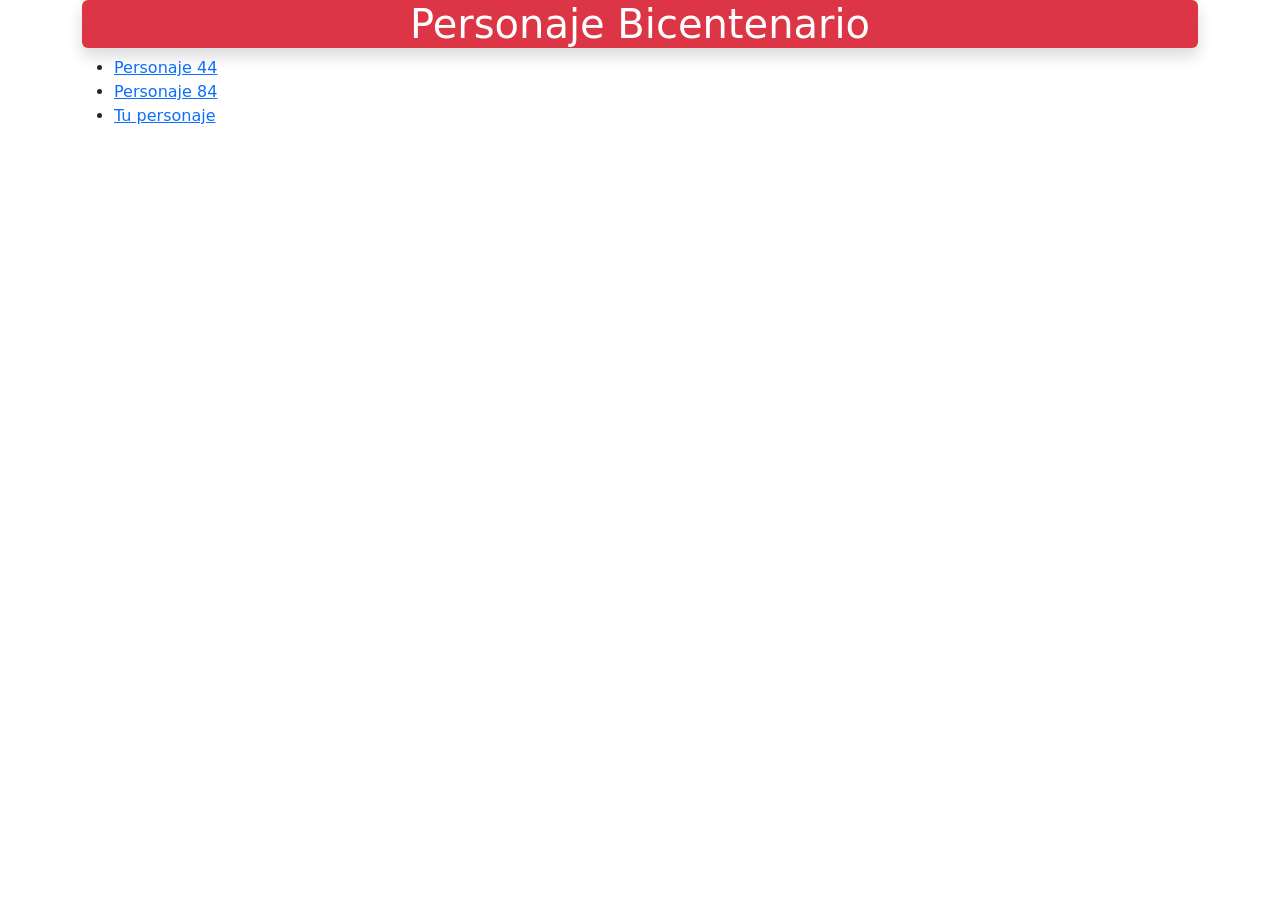
==== index.html @ 2ba5f415 "Agrega personajes 84 y 44" ====
<!doctype html>
<html lang="en">

<head>
  <!-- Required meta tags -->
  <meta charset="utf-8">
  <meta name="viewport" content="width=device-width, initial-scale=1">
  <!-- <meta name="viewport" content="width=1024"> -->

  <!-- Bootstrap CSS -->
  <link href="https://cdn.jsdelivr.net/npm/bootstrap@5.0.0/dist/css/bootstrap.min.css" rel="stylesheet" integrity="sha384-wEmeIV1mKuiNpC+IOBjI7aAzPcEZeedi5yW5f2yOq55WWLwNGmvvx4Um1vskeMj0" crossorigin="anonymous">

  <!-- <link rel="stylesheet" href="css/impress-common.css"> -->
  <!-- <link rel="stylesheet" href="css/impress-demo.css"> -->
  <title>Personaje Bicentenario</title>
</head>

<body>
  <div class="container">
    <h1 class="text-center bg-danger text-white rounded shadow">Personaje Bicentenario</h1>

    <ul>
      <li> <a href="./personaje-44.html" target="_blank">Personaje 44</a> </li>
      <li> <a href="./personaje-84.html" target="_blank">Personaje 84</a> </li>
      <li> <a href="./general.html" target="_blank">Tu personaje</a> </li>
    </ul>
  </div>
  <!-- Optional JavaScript; choose one of the two! -->

  <!-- Option 1: Bootstrap Bundle with Popper -->
  <!-- <script src="https://cdn.jsdelivr.net/npm/bootstrap@5.0.0/dist/js/bootstrap.bundle.min.js" integrity="sha384-p34f1UUtsS3wqzfto5wAAmdvj+osOnFyQFpp4Ua3gs/ZVWx6oOypYoCJhGGScy+8" crossorigin="anonymous"></script> -->

  <!-- Option 2: Separate Popper and Bootstrap JS -->
  <!--
    <script src="https://cdn.jsdelivr.net/npm/@popperjs/core@2.9.2/dist/umd/popper.min.js" integrity="sha384-IQsoLXl5PILFhosVNubq5LC7Qb9DXgDA9i+tQ8Zj3iwWAwPtgFTxbJ8NT4GN1R8p" crossorigin="anonymous"></script>
    <script src="https://cdn.jsdelivr.net/npm/bootstrap@5.0.0/dist/js/bootstrap.min.js" integrity="sha384-lpyLfhYuitXl2zRZ5Bn2fqnhNAKOAaM/0Kr9laMspuaMiZfGmfwRNFh8HlMy49eQ" crossorigin="anonymous"></script>
    -->

</body>

</html>
---- css/impress-common.css ----
/* impress.js doesn't require any particular CSS file. 
Each author should create their own, to achieve the visual style they want. 
Yet in practice many plugins will not do anything useful without CSS. (See for example mouse-timeout plugin.) 
This file contains sample CSS that you may want to use in your presentation. 
It is focused on plugin functionality, not the visual style of your presentation. */

/* Using the substep plugin, hide bullet points at first, then show them one by one. */
#impress .step .substep {
    opacity: 0;
}

#impress .step .substep.substep-visible {
    opacity: 1;
    transition: opacity 1s;
}
/*
  Speaker notes allow you to write comments within the steps, that will not 
  be displayed as part of the presentation. However, they will be picked up
  and displayed by impressConsole.js when you press P.
*/
.notes {
    display: none;
}

/* Toolbar plugin */
.impress-enabled div#impress-toolbar {
    position: fixed;
    right: 1px;
    bottom: 1px;
    opacity: 0.6;
    z-index: 10;
}
.impress-enabled div#impress-toolbar > span {
    margin-right: 10px;
}
.impress-enabled div#impress-toolbar.impress-toolbar-show {
    display: block;
}
.impress-enabled div#impress-toolbar.impress-toolbar-hide {
    display: none;
}

/* Progress bar */
.impress-progress {
    position: absolute;
    left: 59px;
    bottom: 1px;
    text-align: left;
    font-size: 10pt;
    opacity: 0.6;
}
.impress-enabled .impress-progressbar {
  position: absolute;
  right: 318px;
  bottom: 1px;
  left: 118px;
  border-radius: 7px;
  border: 2px solid rgba(100, 100, 100, 0.2);
}
.impress-progressbar {
    right: 118px;
}
.impress-progressbar DIV {
    width: 0;
    height: 2px;
    border-radius: 5px;
    background: rgba(75, 75, 75, 0.4);
    transition: width 1s linear;
}
.impress-enabled .impress-progress {
  position: absolute;
  left: 59px;
  bottom: 1px;
  text-align: left;
  opacity: 0.6;
}
.impress-enabled #impress-help {
    background: none repeat scroll 0 0 rgba(0, 0, 0, 0.5);
    color: #EEEEEE;
    font-size: 80%;
    position: fixed;
    left: 2em;
    bottom: 2em;
    width: 24em;
    border-radius: 1em;
    padding: 1em;
    text-align: center;
    z-index: 100;
    font-family: Verdana, Arial, Sans;
}
.impress-enabled #impress-help td {
    padding-left: 1em;
    padding-right: 1em;
}

/*
    With help from the mouse-timeout plugin, we can hide the toolbar and
    have it show only when you move/click/touch the mouse.
*/
body.impress-mouse-timeout div#impress-toolbar {
    display: none;
}

/*
    In fact, we can hide the mouse cursor itself too, when mouse isn't used.
*/
body.impress-mouse-timeout {
    cursor: none;
}


/*
    And as the last thing there is a workaround for quite strange bug.
    It happens a lot in Chrome. I don't remember if I've seen it in Firefox.

    Sometimes the element positioned in 3D (especially when it's moved back
    along Z axis) is not clickable, because it falls 'behind' the <body>
    element.

    To prevent this, I decided to make <body> non clickable by setting
    pointer-events property to `none` value.
    Value if this property is inherited, so to make everything else clickable
    I bring it back on the #impress element.

    If you want to know more about `pointer-events` here are some docs:
    https://developer.mozilla.org/en/CSS/pointer-events

    There is one very important thing to notice about this workaround - it makes
    everything 'unclickable' except what's in #impress element.

    So use it wisely ... or don't use at all.
*/

.impress-enabled                          { pointer-events: none }
.impress-enabled #impress                 { pointer-events: auto }

 /*If you disable pointer-events, you need to re-enable them for the toolbar.
   And the speaker console while at it.*/

.impress-enabled #impress-toolbar         { pointer-events: auto }
.impress-enabled #impress-console-button  { pointer-events: auto }


/*
    There is one funny thing I just realized.

    Thanks to this workaround above everything except #impress element is invisible
    for click events. That means that the hint element is also not clickable.
    So basically all of this transforms and delayed transitions trickery was probably
    not needed at all...

    But it was fun to learn about it, wasn't it?
*/
---- css/impress-demo.css ----
/*
    So you like the style of impress.js demo?
    Or maybe you are just curious how it was done?

    You couldn't find a better place to find out!

    Welcome to the stylesheet impress.js demo presentation.

    Please remember that it is not meant to be a part of impress.js and is
    not required by impress.js.
    I expect that anyone creating a presentation for impress.js would create
    their own set of styles.

    But feel free to read through it and learn how to get the most of what
    impress.js provides.

    And let me be your guide.

    Shall we begin?
*/


/*
    We start with a good ol' reset.
    That's the one by Eric Meyer http://meyerweb.com/eric/tools/css/reset/

    You can probably argue if it is needed here, or not, but for sure it
    doesn't do any harm and gives us a fresh start.
*/

html, body, div, span, applet, object, iframe,
h1, h2, h3, h4, h5, h6, p, blockquote, pre,
a, abbr, acronym, address, big, cite, code,
del, dfn, em, img, ins, kbd, q, s, samp,
small, strike, strong, sub, sup, tt, var,
b, u, i, center,
dl, dt, dd, ol, ul, li,
fieldset, form, label, legend,
table, caption, tbody, tfoot, thead, tr, th, td,
article, aside, canvas, details, embed,
figure, figcaption, footer, header, hgroup,
menu, nav, output, ruby, section, summary,
time, mark, audio, video {
    margin: 0;
    padding: 0;
    border: 0;
    font-size: 100%;
    font: inherit;
    vertical-align: baseline;
}

/* HTML5 display-role reset for older browsers */
article, aside, details, figcaption, figure,
footer, header, hgroup, menu, nav, section {
    display: block;
}
body {
    line-height: 1;
}
ol, ul {
    list-style: none;
}
blockquote, q {
    quotes: none;
}
blockquote:before, blockquote:after,
q:before, q:after {
    content: '';
    content: none;
}

table {
    border-collapse: collapse;
    border-spacing: 0;
}

/*
    Now here is when interesting things start to appear.

    We set up <body> styles with default font and nice gradient in the background.
    And yes, there is a lot of repetition there because of -prefixes but we don't
    want to leave anybody behind.
*/
body {
    font-family: 'PT Sans', sans-serif;
    min-height: 740px;

    background: rgb(215, 215, 215);
    background: -webkit-gradient(radial, 50% 50%, 0, 50% 50%, 500, from(rgb(240, 240, 240)), to(rgb(190, 190, 190)));
    background: -webkit-radial-gradient(rgb(240, 240, 240), rgb(190, 190, 190));
    background:    -moz-radial-gradient(rgb(240, 240, 240), rgb(190, 190, 190));
    background:     -ms-radial-gradient(rgb(240, 240, 240), rgb(190, 190, 190));
    background:      -o-radial-gradient(rgb(240, 240, 240), rgb(190, 190, 190));
    background:         radial-gradient(rgb(240, 240, 240), rgb(190, 190, 190));
}

/*
    Now let's bring some text styles back ...
*/
b, strong { font-weight: bold }
i, em { font-style: italic }

/*
    ... and give links a nice look.
*/
a {
    color: inherit;
    text-decoration: none;
    padding: 0 0.1em;
    background: rgba(255,255,255,0.5);
    text-shadow: -1px -1px 2px rgba(100,100,100,0.9);
    border-radius: 0.2em;

    -webkit-transition: 0.5s;
    -moz-transition:    0.5s;
    -ms-transition:     0.5s;
    -o-transition:      0.5s;
    transition:         0.5s;
}

a:hover,
a:focus {
    background: rgba(255,255,255,1);
    text-shadow: -1px -1px 2px rgba(100,100,100,0.5);
}

/*
    Because the main point behind the impress.js demo is to demo impress.js
    we display a fallback message for users with browsers that don't support
    all the features required by it.

    All of the content will be still fully accessible for them, but I want
    them to know that they are missing something - that's what the demo is
    about, isn't it?

    And then we hide the message, when support is detected in the browser.
*/

.fallback-message {
    font-family: sans-serif;
    line-height: 1.3;

    width: 780px;
    padding: 10px 10px 0;
    margin: 20px auto;

    border: 1px solid #E4C652;
    border-radius: 10px;
    background: #EEDC94;
}

.fallback-message p {
    margin-bottom: 10px;
}

.impress-supported .fallback-message {
    display: none;
}

/*
    Now let's style the presentation steps.

    We start with basics to make sure it displays correctly in everywhere ...
*/

.step {
    position: relative;
    width: 900px;
    padding: 40px;
    margin: 20px auto;
    text-align: center;

    -webkit-box-sizing: border-box;
    -moz-box-sizing:    border-box;
    -ms-box-sizing:     border-box;
    -o-box-sizing:      border-box;
    box-sizing:         border-box;

    font-family: 'PT Serif', georgia, serif;
    font-size: 48px;
    line-height: 1.5;
}

/*
    ... and we enhance the styles for impress.js.

    Basically we remove the margin and make inactive steps a little bit transparent.
*/
.impress-enabled .step {
    margin: 0;
    opacity: 0.3;

    -webkit-transition: opacity 1s;
    -moz-transition:    opacity 1s;
    -ms-transition:     opacity 1s;
    -o-transition:      opacity 1s;
    transition:         opacity 1s;
}

.impress-enabled .step.active { opacity: 1 }

/*
    These 'slide' step styles were heavily inspired by HTML5 Slides:
    http://html5slides.googlecode.com/svn/trunk/styles.css

    ;)

    They cover everything what you see on first three steps of the demo.

    All impress.js steps are wrapped inside a div element of 0 size! This means that relative
    values for width and height (example: `width: 100%`) will not work. You need to use pixel
    values. The pixel values used here correspond to the data-width and data-height given to the
    #impress root element. When the presentation is viewed on a larger or smaller screen, impress.js
    will automatically scale the steps to fit the screen.
*/
.slide {
    display: block;

    width: 900px;
    height: 600px;
    padding: 40px 60px;

    background-color: white;
    border: 1px solid rgba(0, 0, 0, .3);
    border-radius: 10px;
    box-shadow: 0 2px 6px rgba(0, 0, 0, .1);

    color: rgb(102, 102, 102);
    text-shadow: 0 2px 2px rgba(0, 0, 0, .1);

    font-family: 'Open Sans', Arial, sans-serif;
    font-size: 30px;
    line-height: 36px;
    letter-spacing: -1px;
}

.slide .slide-image {
    width: 100%;
}

.slide .slide-title.big {
    font-size: 200px;
    margin-top: 1em;
}

.slide .slide-subtitle {
    /* font-size: 200px; */
    color: white;
    text-shadow: black 1px 1px 2px;
    background-color: rgba(255, 0, 0, 0.6);;
    margin-top: 0em;
    padding: 0.23em;
    border-radius: 10px;;
}

.slide .block-link {
    cursor: pointer;
}

.slide q {
    display: block;
    font-size: 50px;
    line-height: 72px;

    margin-top: 100px;
}

.slide q strong {
    white-space: nowrap;
}

/*
    And now we start to style each step separately.

    I agree that this may be not the most efficient, object-oriented and
    scalable way of styling, but most of steps have quite a custom look
    and typography tricks here and there, so they had to be styled separately.

    First is the title step with a big <h1> (no room for padding) and some
    3D positioning along Z axis.
*/

#title {
    padding: 0;
}

#title .try {
    font-size: 64px;
    position: absolute;
    top: -0.5em;
    left: 1.5em;

    -webkit-transform: translateZ(20px);
    -moz-transform:    translateZ(20px);
    -ms-transform:     translateZ(20px);
    -o-transform:      translateZ(20px);
    transform:         translateZ(20px);
}

#title h1 {
    font-size: 180px;

    -webkit-transform: translateZ(50px);
    -moz-transform:    translateZ(50px);
    -ms-transform:     translateZ(50px);
    -o-transform:      translateZ(50px);
    transform:         translateZ(50px);
}

#title .footnote {
    font-size: 32px;
}

/*
    Second step is nothing special, just a text with a link, so it doesn't need
    any special styling.

    Let's move to 'big thoughts' with centered text and custom font sizes.
*/
#big {
    width: 600px;
    text-align: center;
    font-size: 60px;
    line-height: 1;
}

#big strong,
#big b {
    display: block;
    font-size: 250px;
    line-height: 250px;
}

#big .thoughts {
    font-size: 90px;
    line-height: 150px;
}

/*
    'Tiny ideas' just need some tiny styling.
*/
#tiny {
    width: 500px;
    text-align: center;
}

/*
    This step has some animated text ...
*/
#ing { width: 500px }

/*
    ... so we define display to `inline-block` to enable transforms and
    transition duration to 0.5s ...
*/
#ing b {
    display: inline-block;
    -webkit-transition: 0.5s;
    -moz-transition:    0.5s;
    -ms-transition:     0.5s;
    -o-transition:      0.5s;
    transition:         0.5s;
}

/*
    ... and we want 'positioning` word to move up a bit when the step gets
    `present` class ...
*/
#ing.present .positioning {
    -webkit-transform: translateY(-10px);
    -moz-transform:    translateY(-10px);
    -ms-transform:     translateY(-10px);
    -o-transform:      translateY(-10px);
    transform:         translateY(-10px);
}

/*
    ... 'rotating' to rotate a quarter of a second later ...
*/
#ing.present .rotating {
    -webkit-transform: rotate(-10deg);
    -moz-transform:    rotate(-10deg);
    -ms-transform:     rotate(-10deg);
    -o-transform:      rotate(-10deg);
    transform:         rotate(-10deg);

    -webkit-transition-delay: 0.25s;
    -moz-transition-delay:    0.25s;
    -ms-transition-delay:     0.25s;
    -o-transition-delay:      0.25s;
    transition-delay:         0.25s;
}

/*
    ... and 'scaling' to scale down after another quarter of a second.
*/
#ing.present .scaling {
    -webkit-transform: scale(0.7);
    -moz-transform:    scale(0.7);
    -ms-transform:     scale(0.7);
    -o-transform:      scale(0.7);
    transform:         scale(0.7);

    -webkit-transition-delay: 0.5s;
    -moz-transition-delay:    0.5s;
    -ms-transition-delay:     0.5s;
    -o-transition-delay:      0.5s;
    transition-delay:         0.5s;
}

/*
    The 'imagination' step is again some boring font-sizing.
*/

#imagination {
    width: 600px;
}

#imagination .imagination {
    font-size: 78px;
}

/*
    There is nothing really special about 'use the source, Luke' step, too,
    except maybe of the Yoda background.

    As you can see below I've 'hard-coded' it in data URL.
    That's not the best way to serve images, but because that's just this one
    I decided it will be OK to have it this way.

    Just make sure you don't blindly copy this approach.
*/
#source {
    width: 700px;
    padding-bottom: 300px;

    /* Yoda Icon :: Pixel Art from Star Wars http://www.pixeljoint.com/pixelart/1423.htm */
    background-image: url([data-uri]);
    background-position: bottom right;
    background-repeat: no-repeat;
}

#source q {
    font-size: 60px;
}

/*
    And the "it's in 3D" step again brings some 3D typography - just for fun.

    Because we want to position <span> elements in 3D we set transform-style to
    `preserve-3d` on the paragraph.
    It is not needed by webkit browsers, but it is in Firefox. It's hard to say
    which behaviour is correct as 3D transforms spec is not very clear about it.
*/
#its-in-3d p {
    -webkit-transform-style: preserve-3d;
    -moz-transform-style:    preserve-3d; /* Y U need this Firefox?! */
    -ms-transform-style:     preserve-3d;
    -o-transform-style:      preserve-3d;
    transform-style:         preserve-3d;
}

/*
    Below we position each word separately along Z axis and we want it to transition
    to default position in 0.5s when the step gets `present` class.

    Quite a simple idea, but lot's of styles and prefixes.
*/
#its-in-3d span,
#its-in-3d b {
    display: inline-block;
    -webkit-transform: translateZ(40px);
    -moz-transform:    translateZ(40px);
    -ms-transform:     translateZ(40px);
    -o-transform:      translateZ(40px);
     transform:        translateZ(40px);

    -webkit-transition: 0.5s;
    -moz-transition:    0.5s;
    -ms-transition:     0.5s;
    -o-transition:      0.5s;
    transition:         0.5s;
}

#its-in-3d .have {
    -webkit-transform: translateZ(-40px);
    -moz-transform:    translateZ(-40px);
    -ms-transform:     translateZ(-40px);
    -o-transform:      translateZ(-40px);
    transform:         translateZ(-40px);
}

#its-in-3d .you {
    -webkit-transform: translateZ(20px);
    -moz-transform:    translateZ(20px);
    -ms-transform:     translateZ(20px);
    -o-transform:      translateZ(20px);
    transform:         translateZ(20px);
}

#its-in-3d .noticed {
    -webkit-transform: translateZ(-40px);
    -moz-transform:    translateZ(-40px);
    -ms-transform:     translateZ(-40px);
    -o-transform:      translateZ(-40px);
    transform:         translateZ(-40px);
}

#its-in-3d .its {
    -webkit-transform: translateZ(60px);
    -moz-transform:    translateZ(60px);
    -ms-transform:     translateZ(60px);
    -o-transform:      translateZ(60px);
    transform:         translateZ(60px);
}

#its-in-3d .in {
    -webkit-transform: translateZ(-10px);
    -moz-transform:    translateZ(-10px);
    -ms-transform:     translateZ(-10px);
    -o-transform:      translateZ(-10px);
    transform:         translateZ(-10px);
}

#its-in-3d .footnote {
    font-size: 32px;

    -webkit-transform: translateZ(-10px);
    -moz-transform:    translateZ(-10px);
    -ms-transform:     translateZ(-10px);
    -o-transform:      translateZ(-10px);
    transform:         translateZ(-10px);
}

#its-in-3d.present span,
#its-in-3d.present b {
    -webkit-transform: translateZ(0px);
    -moz-transform:    translateZ(0px);
    -ms-transform:     translateZ(0px);
    -o-transform:      translateZ(0px);
    transform:         translateZ(0px);
}

/*
    The last step is an overview.
    There is no content in it, so we make sure it's not visible because we want
    to be able to click on other steps.

*/
#overview { display: none }

/*
    We also make other steps visible and give them a pointer cursor using the
    `impress-on-` class.
*/
.impress-on-overview .step {
    opacity: 1;
    cursor: pointer;
}

/*
    Now, when we have all the steps styled let's give users a hint how to navigate
    around the presentation.

    The best way to do this would be to use JavaScript, show a delayed hint for a
    first time users, then hide it and store a status in cookie or localStorage...

    But I wanted to have some CSS fun and avoid additional scripting...

    Let me explain it first, so maybe the transition magic will be more readable
    when you read the code.

    First of all I wanted the hint to appear only when user is idle for a while.
    You can't detect the 'idle' state in CSS, but I delayed a appearing of the
    hint by 5s using transition-delay.

    You also can't detect in CSS if the user is a first-time visitor, so I had to
    make an assumption that I'll only show the hint on the first step. And when
    the step is changed hide the hint, because I can assume that user already
    knows how to navigate.

    To summarize it - hint is shown when the user is on the first step for longer
    than 5 seconds.

    The other problem I had was caused by the fact that I wanted the hint to fade
    in and out. It can be easily achieved by transitioning the opacity property.
    But that also meant that the hint was always on the screen, even if totally
    transparent. It covered part of the screen and you couldn't correctly clicked
    through it.
    Unfortunately you cannot transition between display `block` and `none` in pure
    CSS, so I needed a way to not only fade out the hint but also move it out of
    the screen.

    I solved this problem by positioning the hint below the bottom of the screen
    with CSS transform and moving it up to show it. But I also didn't want this move
    to be visible. I wanted the hint only to fade in and out visually, so I delayed
    the fade in transition, so it starts when the hint is already in its correct
    position on the screen.

    I know, it sounds complicated ... maybe it would be easier with the code?
*/

.hint {
    /*
        We hide the hint until presentation is started and from browsers not supporting
        impress.js, as they will have a linear scrollable view ...
    */
    display: none;

    /*
        ... and give it some fixed position and nice styles.
    */
    position: fixed;
    left: 0;
    right: 0;
    bottom: 200px;

    background: rgba(0,0,0,0.5);
    color: #EEE;
    text-align: center;

    font-size: 50px;
    padding: 20px;

    z-index: 100;

    /*
        By default we don't want the hint to be visible, so we make it transparent ...
    */
    opacity: 0;

    /*
        ... and position it below the bottom of the screen (relative to it's fixed position)
    */
    -webkit-transform: translateY(400px);
    -moz-transform:    translateY(400px);
    -ms-transform:     translateY(400px);
    -o-transform:      translateY(400px);
    transform:         translateY(400px);

    /*
        Now let's imagine that the hint is visible and we want to fade it out and move out
        of the screen.

        So we define the transition on the opacity property with 1s duration and another
        transition on transform property delayed by 1s so it will happen after the fade out
        on opacity finished.

        This way user will not see the hint moving down.
    */
    -webkit-transition: opacity 1s, -webkit-transform 0.5s 1s;
    -moz-transition:    opacity 1s,    -moz-transform 0.5s 1s;
    -ms-transition:     opacity 1s,     -ms-transform 0.5s 1s;
    -o-transition:      opacity 1s,      -o-transform 0.5s 1s;
    transition:         opacity 1s,         transform 0.5s 1s;
}

/*
    Now we 'enable' the hint when presentation is initialized ...
*/
.impress-enabled .hint { display: block }

/*
    ... and we will show it when the first step (with id 'bored') is active.
*/
.impress-on-bored .hint {
    /*
        We remove the transparency and position the hint in its default fixed
        position.
    */
    opacity: 1;

    -webkit-transform: translateY(0px);
    -moz-transform:    translateY(0px);
    -ms-transform:     translateY(0px);
    -o-transform:      translateY(0px);
    transform:         translateY(0px);

    /*
        Now for fade in transition we have the oposite situation from the one
        above.

        First after 4.5s delay we animate the transform property to move the hint
        into its correct position and after that we fade it in with opacity
        transition.
    */
    -webkit-transition: opacity 1s 5s, -webkit-transform 0.5s 4.5s;
    -moz-transition:    opacity 1s 5s,    -moz-transform 0.5s 4.5s;
    -ms-transition:     opacity 1s 5s,     -ms-transform 0.5s 4.5s;
    -o-transition:      opacity 1s 5s,      -o-transform 0.5s 4.5s;
    transition:         opacity 1s 5s,         transform 0.5s 4.5s;
}

/*
    That's all I have for you in this file.
    Thanks for reading. I hope you enjoyed it at least as much as I enjoyed writing it
    for you.
*/
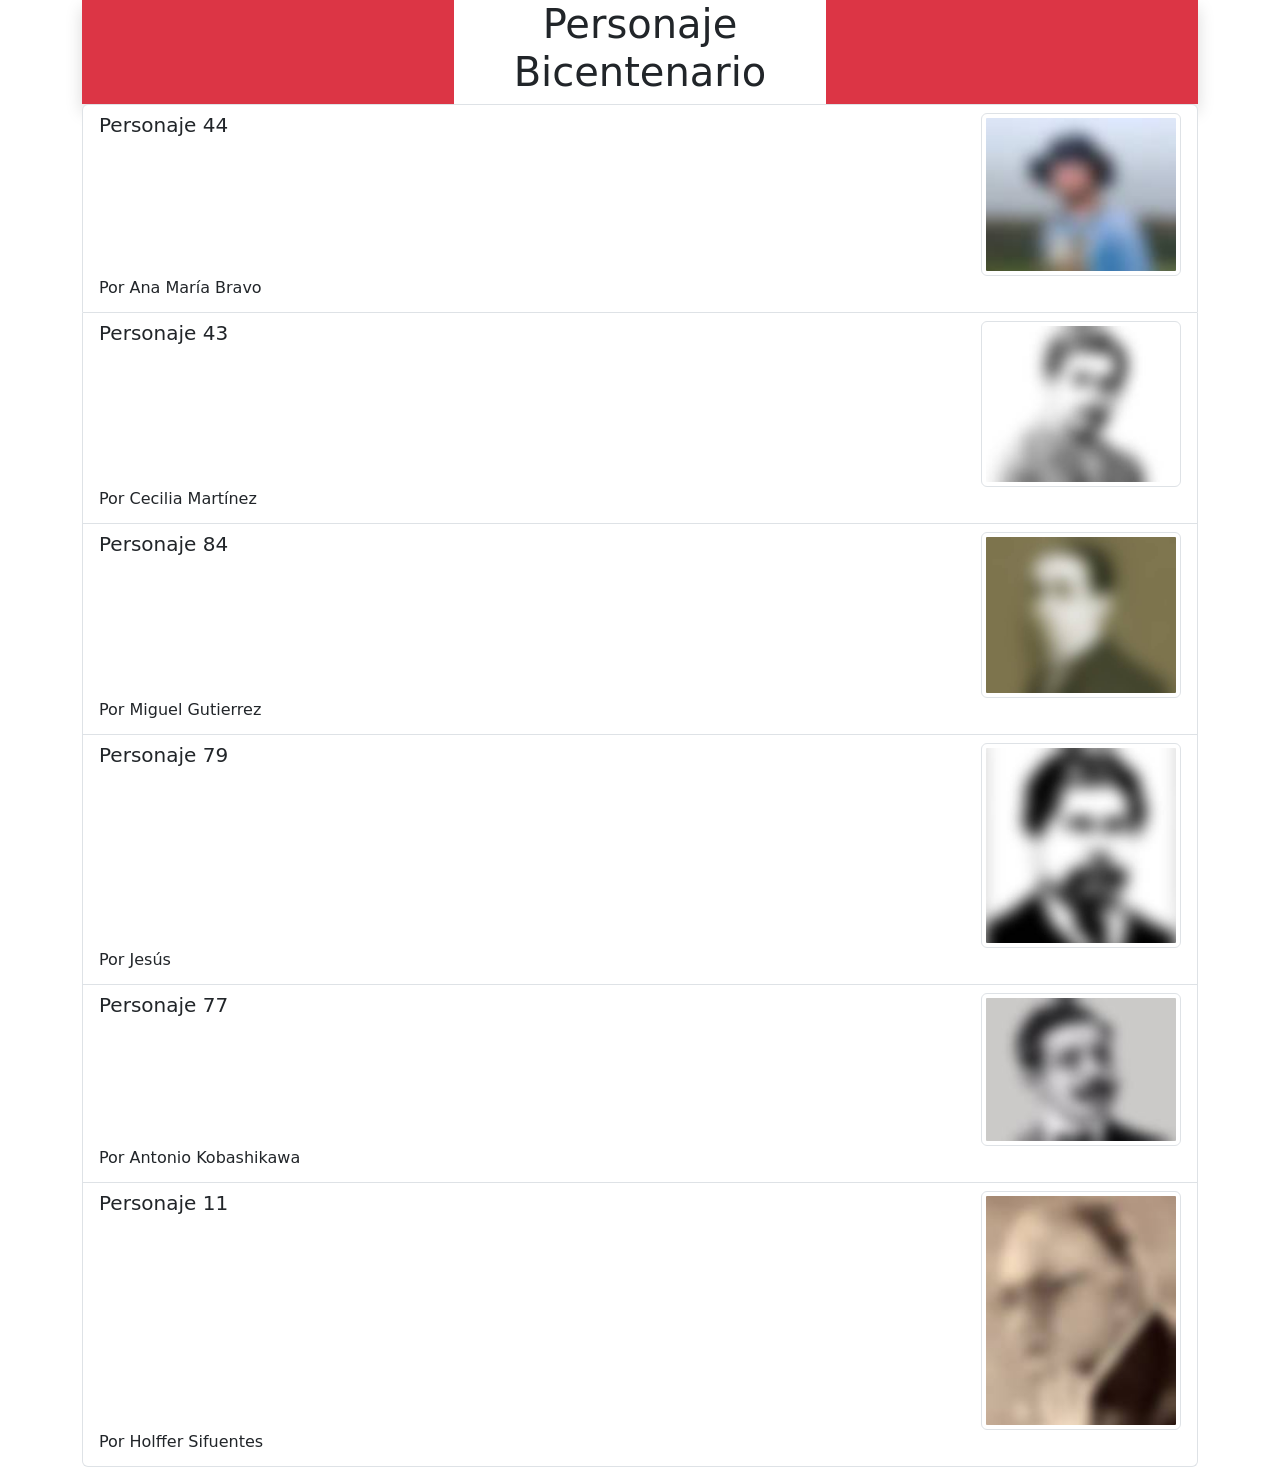
==== commit 7f4b894c: "Agrega personajes y siluetas Mejora presentacion" ====
--- a/index.html
+++ b/index.html
@@ -8,7 +8,8 @@
   <!-- <meta name="viewport" content="width=1024"> -->
 
   <!-- Bootstrap CSS -->
-  <link href="https://cdn.jsdelivr.net/npm/bootstrap@5.0.0/dist/css/bootstrap.min.css" rel="stylesheet" integrity="sha384-wEmeIV1mKuiNpC+IOBjI7aAzPcEZeedi5yW5f2yOq55WWLwNGmvvx4Um1vskeMj0" crossorigin="anonymous">
+  <link href="https://cdn.jsdelivr.net/npm/bootstrap@5.0.1/dist/css/bootstrap.min.css" rel="stylesheet"
+    integrity="sha384-+0n0xVW2eSR5OomGNYDnhzAbDsOXxcvSN1TPprVMTNDbiYZCxYbOOl7+AMvyTG2x" crossorigin="anonymous">
 
   <!-- <link rel="stylesheet" href="css/impress-common.css"> -->
   <!-- <link rel="stylesheet" href="css/impress-demo.css"> -->
@@ -17,13 +18,69 @@
 
 <body>
   <div class="container">
-    <h1 class="text-center bg-danger text-white rounded shadow">Personaje Bicentenario</h1>
 
-    <ul>
-      <li> <a href="./personaje-44.html" target="_blank">Personaje 44</a> </li>
-      <li> <a href="./personaje-84.html" target="_blank">Personaje 84</a> </li>
-      <li> <a href="./general.html" target="_blank">Tu personaje</a> </li>
-    </ul>
+    <div class="row g-0 shadow">
+      <div class="col bg-danger">
+        <h1 class="bg-danger">&nbsp;</h1>
+      </div>
+      <div class="col bg-white">
+        <h1 class="text-center">Personaje Bicentenario</h1>
+      </div>
+      <div class="col bg-danger">
+        <h1 class="bg-danger">&nbsp;</h1>
+      </div>
+    </div>
+    
+    <div class="list-group">
+      <a class="list-group-item list-group-item-action" href="./personaje-44.html" target="_blank">
+        <div class="d-flex w-100 justify-content-between">
+          <h5 class="mb-1">Personaje 44</h5>
+          <img src="./img/marino-morikawa/silueta.jpg" class="img-thumbnail" alt="silueta" style="width:200px;">
+        </div>
+        <p class="mb-1">Por Ana María Bravo</p>
+      </a>
+
+      <a class="list-group-item list-group-item-action" href="./personaje-43.html" target="_blank">
+        <div class="d-flex w-100 justify-content-between">
+          <h5 class="mb-1">Personaje 43</h5>
+          <img src="./img/daniel-carrion/silueta.jpg" class="img-thumbnail" alt="silueta" style="width:200px;">
+        </div>
+        <p class="mb-1">Por Cecilia Martínez</p>
+      </a>
+
+      <a class="list-group-item list-group-item-action" href="./personaje-84.html" target="_blank">
+        <div class="d-flex w-100 justify-content-between">
+          <h5 class="mb-1">Personaje 84</h5>
+          <img src="./img/honorio-delgado/silueta.jpg" class="img-thumbnail" alt="silueta" style="width:200px;">
+        </div>
+        <p class="mb-1">Por Miguel Gutierrez</p>
+      </a>
+
+      <a class="list-group-item list-group-item-action" href="./personaje-79.html" target="_blank">
+        <div class="d-flex w-100 justify-content-between">
+          <h5 class="mb-1">Personaje 79</h5>
+          <img src="./img/pedro-ruiz/silueta.jpg" class="img-thumbnail" alt="silueta" style="width:200px;">
+        </div>
+        <p class="mb-1">Por Jesús</p>
+      </a>
+
+      <a class="list-group-item list-group-item-action" href="./personaje-77.html" target="_blank">
+        <div class="d-flex w-100 justify-content-between">
+          <h5 class="mb-1">Personaje 77</h5>
+          <img src="./img/pedro-paulet/silueta.jpg" class="img-thumbnail" alt="silueta" style="width:200px;">
+        </div>
+        <p class="mb-1">Por Antonio Kobashikawa</p>
+      </a>
+
+      <a class="list-group-item list-group-item-action" href="./personaje-11.html" target="_blank">
+        <div class="d-flex w-100 justify-content-between">
+          <h5 class="mb-1">Personaje 11</h5>
+          <img src="./img/santiago-antunez/silueta.jpg" class="img-thumbnail" alt="silueta" style="width:200px;">
+        </div>
+        <p class="mb-1">Por Holffer Sifuentes</p>
+      </a>
+    </div>
+    
   </div>
   <!-- Optional JavaScript; choose one of the two! -->
 
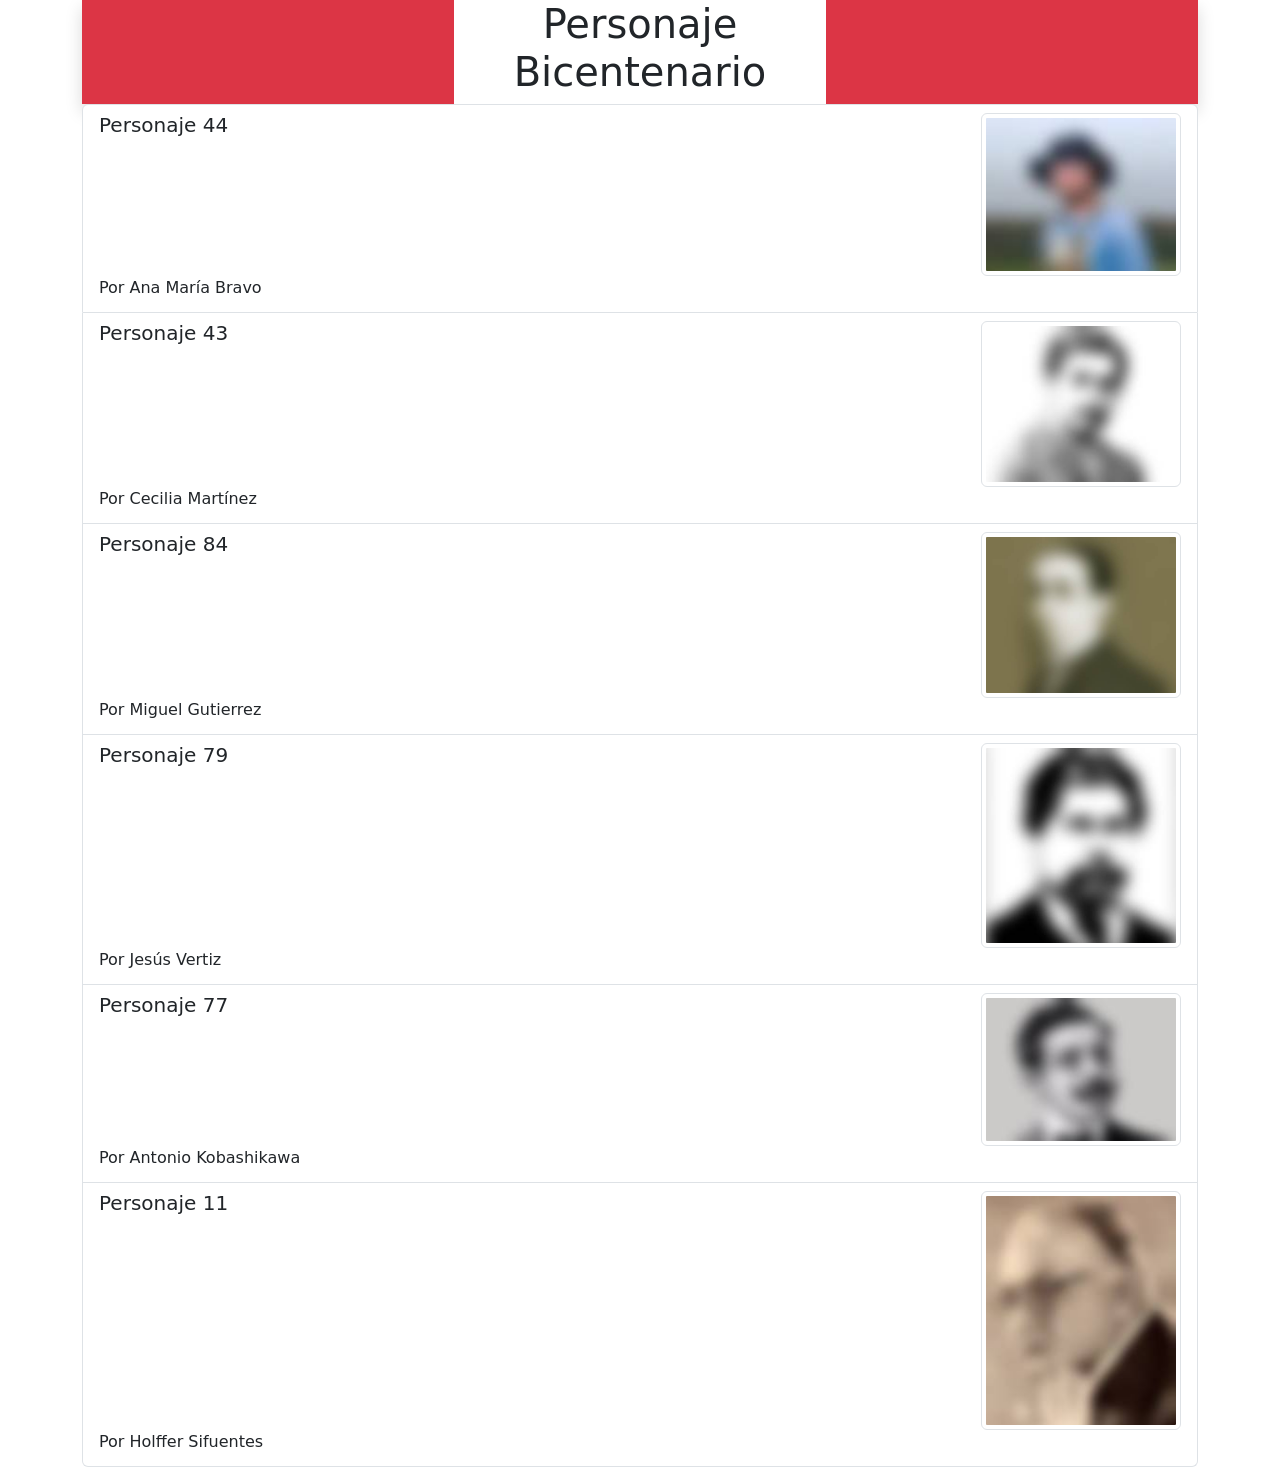
==== commit 0fad421a: "Agrega personaje 11" ====
--- a/index.html
+++ b/index.html
@@ -61,7 +61,7 @@
           <h5 class="mb-1">Personaje 79</h5>
           <img src="./img/pedro-ruiz/silueta.jpg" class="img-thumbnail" alt="silueta" style="width:200px;">
         </div>
-        <p class="mb-1">Por Jesús</p>
+        <p class="mb-1">Por Jesús Vertiz</p>
       </a>
 
       <a class="list-group-item list-group-item-action" href="./personaje-77.html" target="_blank">
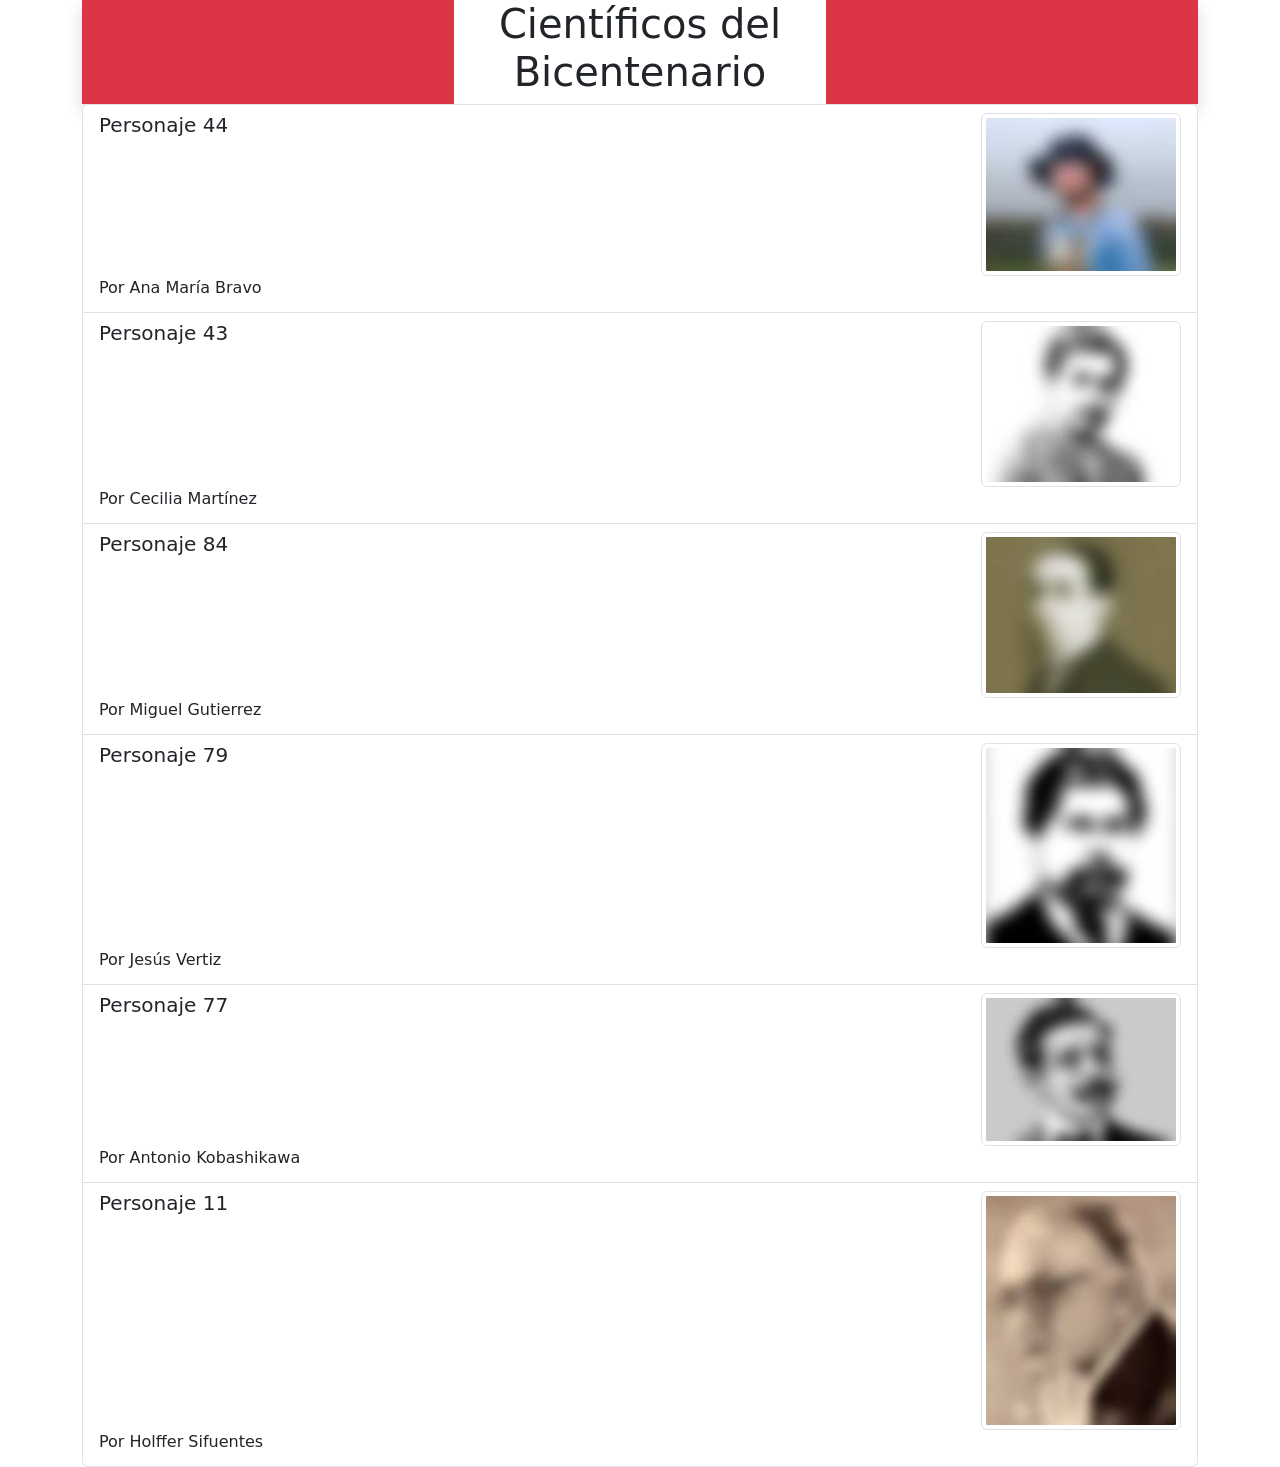
==== commit ec7dee4c: "Cambia titulo" ====
--- a/index.html
+++ b/index.html
@@ -13,7 +13,7 @@
 
   <!-- <link rel="stylesheet" href="css/impress-common.css"> -->
   <!-- <link rel="stylesheet" href="css/impress-demo.css"> -->
-  <title>Personaje Bicentenario</title>
+  <title>Científicos del Bicentenario</title>
 </head>
 
 <body>
@@ -24,7 +24,7 @@
         <h1 class="bg-danger">&nbsp;</h1>
       </div>
       <div class="col bg-white">
-        <h1 class="text-center">Personaje Bicentenario</h1>
+        <h1 class="text-center">Científicos del Bicentenario</h1>
       </div>
       <div class="col bg-danger">
         <h1 class="bg-danger">&nbsp;</h1>
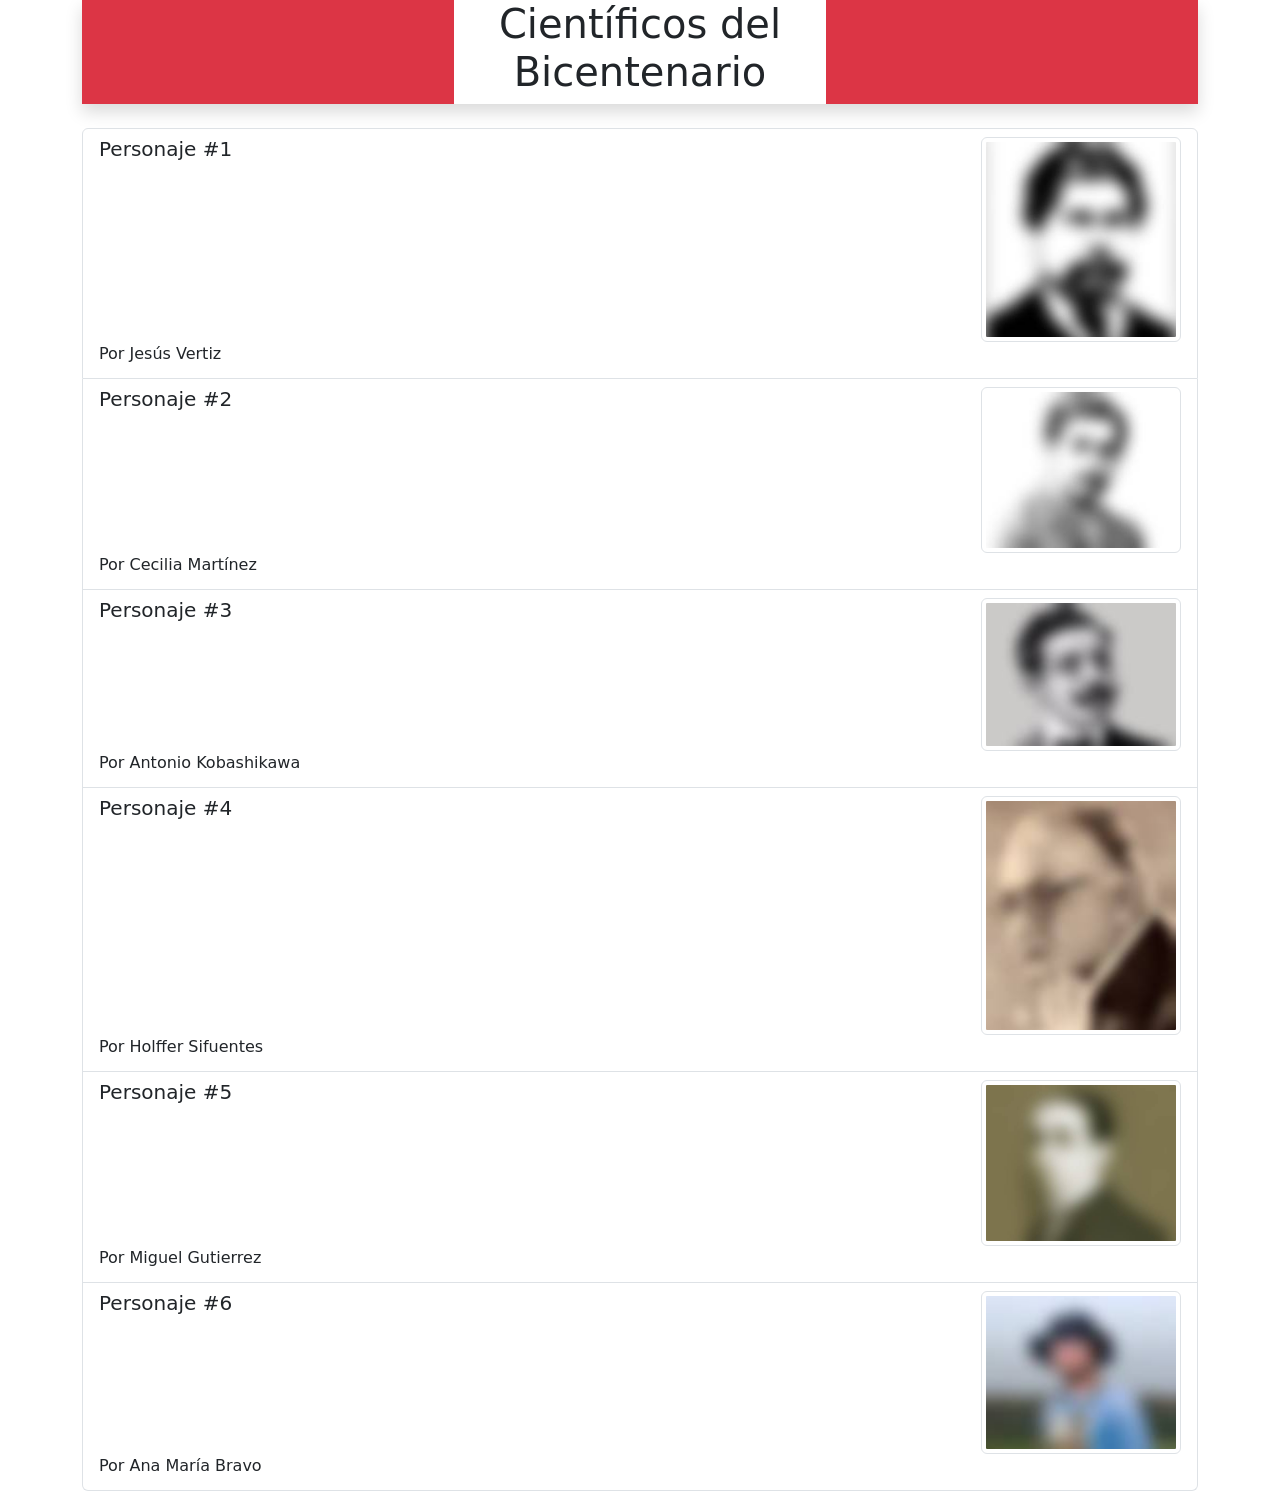
==== commit 8c2a2753: "Ordena cronologicamente la lista" ====
--- a/index.html
+++ b/index.html
@@ -31,42 +31,30 @@
       </div>
     </div>
     
-    <div class="list-group">
-      <a class="list-group-item list-group-item-action" href="./personaje-44.html" target="_blank">
+    <div class="list-group mt-4">
+
+      <a class="list-group-item list-group-item-action" href="./personaje-79.html" target="_blank">
         <div class="d-flex w-100 justify-content-between">
-          <h5 class="mb-1">Personaje 44</h5>
-          <img src="./img/marino-morikawa/silueta.jpg" class="img-thumbnail" alt="silueta" style="width:200px;">
+          <h5 class="mb-1">Personaje #1</h5>
+          <i class="invisible">1838 - 1880</i>
+          <img src="./img/pedro-ruiz/silueta.jpg" class="img-thumbnail" alt="silueta" style="width:200px;">
         </div>
-        <p class="mb-1">Por Ana María Bravo</p>
+        <p class="mb-1">Por Jesús Vertiz</p>
       </a>
 
       <a class="list-group-item list-group-item-action" href="./personaje-43.html" target="_blank">
         <div class="d-flex w-100 justify-content-between">
-          <h5 class="mb-1">Personaje 43</h5>
+          <h5 class="mb-1">Personaje #2</h5>
+          <i class="invisible">1857 - 1885</i>
           <img src="./img/daniel-carrion/silueta.jpg" class="img-thumbnail" alt="silueta" style="width:200px;">
         </div>
         <p class="mb-1">Por Cecilia Martínez</p>
       </a>
 
-      <a class="list-group-item list-group-item-action" href="./personaje-84.html" target="_blank">
-        <div class="d-flex w-100 justify-content-between">
-          <h5 class="mb-1">Personaje 84</h5>
-          <img src="./img/honorio-delgado/silueta.jpg" class="img-thumbnail" alt="silueta" style="width:200px;">
-        </div>
-        <p class="mb-1">Por Miguel Gutierrez</p>
-      </a>
-
-      <a class="list-group-item list-group-item-action" href="./personaje-79.html" target="_blank">
-        <div class="d-flex w-100 justify-content-between">
-          <h5 class="mb-1">Personaje 79</h5>
-          <img src="./img/pedro-ruiz/silueta.jpg" class="img-thumbnail" alt="silueta" style="width:200px;">
-        </div>
-        <p class="mb-1">Por Jesús Vertiz</p>
-      </a>
-
       <a class="list-group-item list-group-item-action" href="./personaje-77.html" target="_blank">
         <div class="d-flex w-100 justify-content-between">
-          <h5 class="mb-1">Personaje 77</h5>
+          <h5 class="mb-1">Personaje #3</h5>
+          <i class="invisible">1874 - 1945</i>
           <img src="./img/pedro-paulet/silueta.jpg" class="img-thumbnail" alt="silueta" style="width:200px;">
         </div>
         <p class="mb-1">Por Antonio Kobashikawa</p>
@@ -74,11 +62,31 @@
 
       <a class="list-group-item list-group-item-action" href="./personaje-11.html" target="_blank">
         <div class="d-flex w-100 justify-content-between">
-          <h5 class="mb-1">Personaje 11</h5>
+          <h5 class="mb-1">Personaje #4</h5>
+          <i class="invisible">1887 - 1967</i>
           <img src="./img/santiago-antunez/silueta.jpg" class="img-thumbnail" alt="silueta" style="width:200px;">
         </div>
         <p class="mb-1">Por Holffer Sifuentes</p>
       </a>
+
+      <a class="list-group-item list-group-item-action" href="./personaje-84.html" target="_blank">
+        <div class="d-flex w-100 justify-content-between">
+          <h5 class="mb-1">Personaje #5</h5>
+          <i class="invisible">1892 - 1969</i>
+          <img src="./img/honorio-delgado/silueta.jpg" class="img-thumbnail" alt="silueta" style="width:200px;">
+        </div>
+        <p class="mb-1">Por Miguel Gutierrez</p>
+      </a>
+
+      <a class="list-group-item list-group-item-action" href="./personaje-44.html" target="_blank">
+        <div class="d-flex w-100 justify-content-between">
+          <h5 class="mb-1">Personaje #6</h5>
+          <i class="invisible">1977</i>
+          <img src="./img/marino-morikawa/silueta.jpg" class="img-thumbnail" alt="silueta" style="width:200px;">
+        </div>
+        <p class="mb-1">Por Ana María Bravo</p>
+      </a>
+
     </div>
     
   </div>
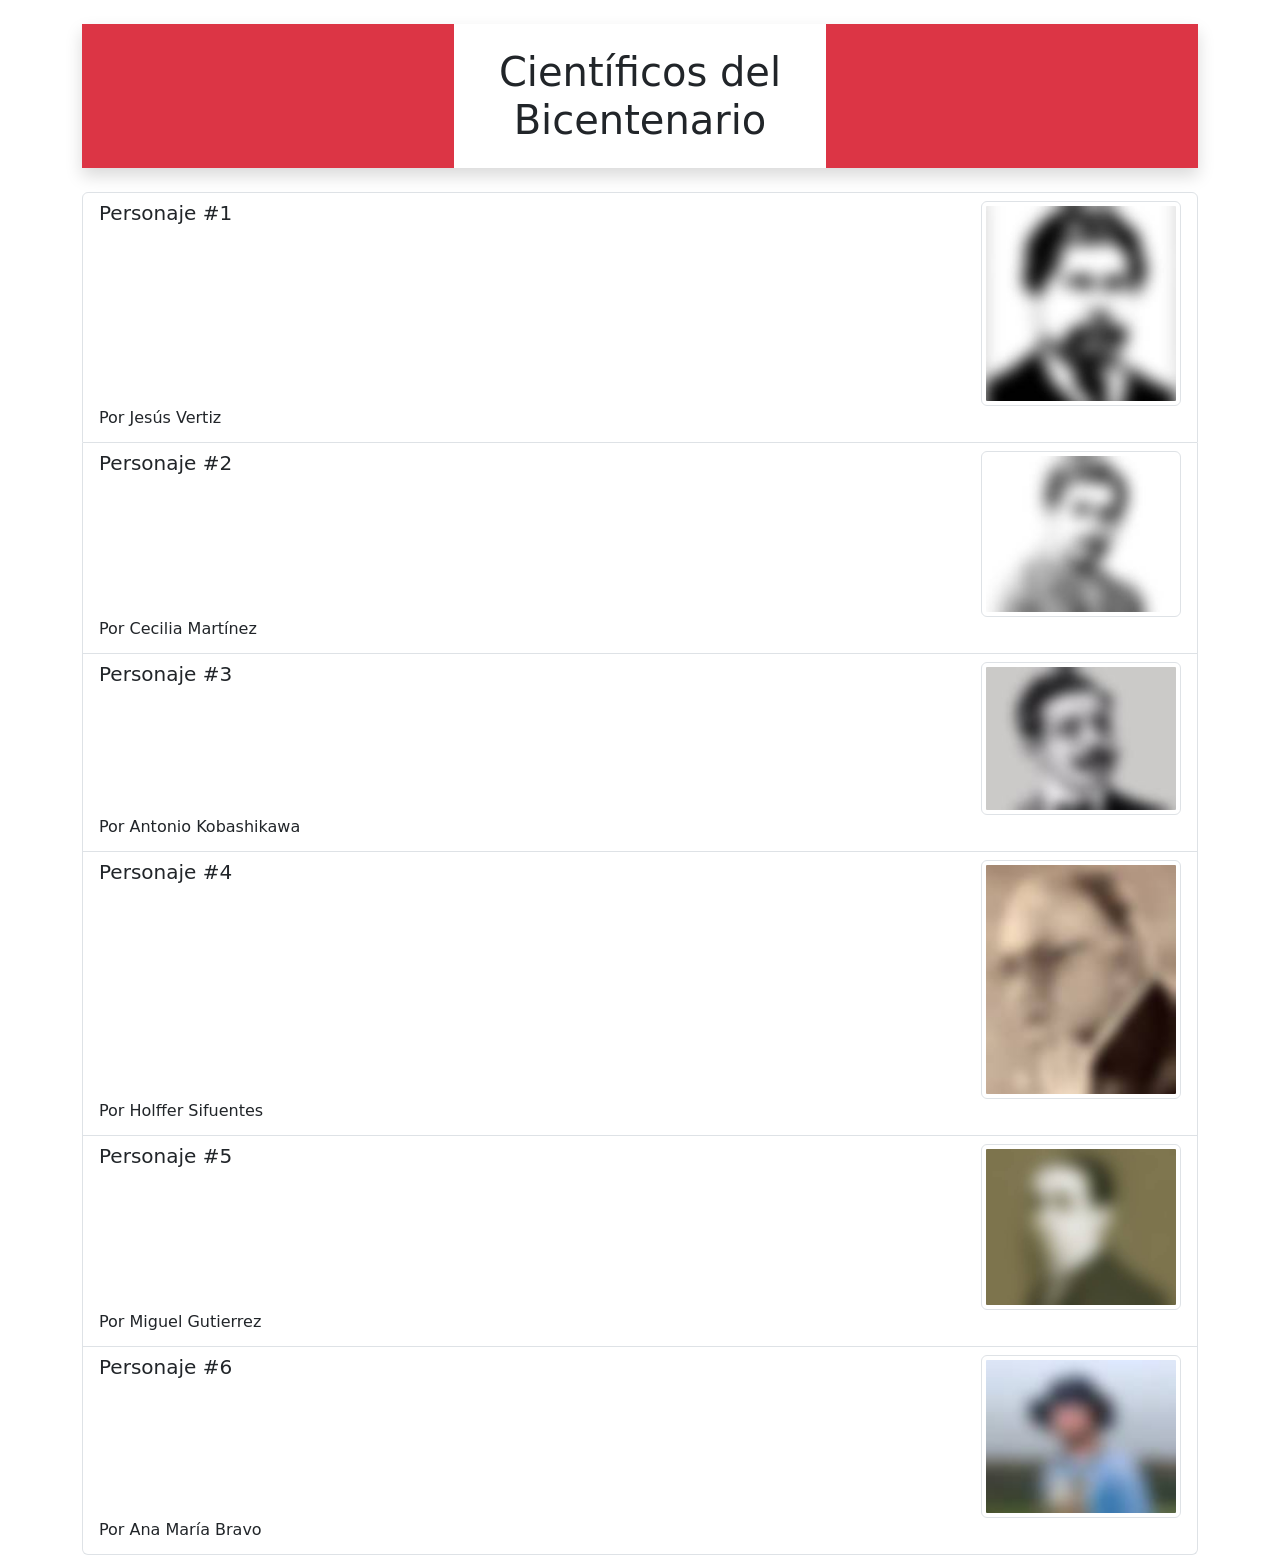
==== commit f897cea6: "Agrega margen" ====
--- a/index.html
+++ b/index.html
@@ -19,12 +19,12 @@
 <body>
   <div class="container">
 
-    <div class="row g-0 shadow">
+    <div class="row g-0 shadow mt-4">
       <div class="col bg-danger">
         <h1 class="bg-danger">&nbsp;</h1>
       </div>
       <div class="col bg-white">
-        <h1 class="text-center">Científicos del Bicentenario</h1>
+        <h1 class="text-center pt-4 pb-3">Científicos del Bicentenario</h1>
       </div>
       <div class="col bg-danger">
         <h1 class="bg-danger">&nbsp;</h1>
@@ -33,7 +33,7 @@
     
     <div class="list-group mt-4">
 
-      <a class="list-group-item list-group-item-action" href="./personaje-79.html" target="_blank">
+      <a class="list-group-item list-group-item-action" href="./personaje-1.html" target="_blank">
         <div class="d-flex w-100 justify-content-between">
           <h5 class="mb-1">Personaje #1</h5>
           <i class="invisible">1838 - 1880</i>
@@ -42,16 +42,16 @@
         <p class="mb-1">Por Jesús Vertiz</p>
       </a>
 
-      <a class="list-group-item list-group-item-action" href="./personaje-43.html" target="_blank">
+      <a class="list-group-item list-group-item-action" href="./personaje-2.html" target="_blank">
         <div class="d-flex w-100 justify-content-between">
           <h5 class="mb-1">Personaje #2</h5>
           <i class="invisible">1857 - 1885</i>
-          <img src="./img/daniel-carrion/silueta.jpg" class="img-thumbnail" alt="silueta" style="width:200px;">
+          <img src="./img/daniel-alcides-carrion/silueta.jpg" class="img-thumbnail" alt="silueta" style="width:200px;">
         </div>
         <p class="mb-1">Por Cecilia Martínez</p>
       </a>
 
-      <a class="list-group-item list-group-item-action" href="./personaje-77.html" target="_blank">
+      <a class="list-group-item list-group-item-action" href="./personaje-3.html" target="_blank">
         <div class="d-flex w-100 justify-content-between">
           <h5 class="mb-1">Personaje #3</h5>
           <i class="invisible">1874 - 1945</i>
@@ -60,7 +60,7 @@
         <p class="mb-1">Por Antonio Kobashikawa</p>
       </a>
 
-      <a class="list-group-item list-group-item-action" href="./personaje-11.html" target="_blank">
+      <a class="list-group-item list-group-item-action" href="./personaje-4.html" target="_blank">
         <div class="d-flex w-100 justify-content-between">
           <h5 class="mb-1">Personaje #4</h5>
           <i class="invisible">1887 - 1967</i>
@@ -69,7 +69,7 @@
         <p class="mb-1">Por Holffer Sifuentes</p>
       </a>
 
-      <a class="list-group-item list-group-item-action" href="./personaje-84.html" target="_blank">
+      <a class="list-group-item list-group-item-action" href="./personaje-5.html" target="_blank">
         <div class="d-flex w-100 justify-content-between">
           <h5 class="mb-1">Personaje #5</h5>
           <i class="invisible">1892 - 1969</i>
@@ -78,7 +78,7 @@
         <p class="mb-1">Por Miguel Gutierrez</p>
       </a>
 
-      <a class="list-group-item list-group-item-action" href="./personaje-44.html" target="_blank">
+      <a class="list-group-item list-group-item-action" href="./personaje-6.html" target="_blank">
         <div class="d-flex w-100 justify-content-between">
           <h5 class="mb-1">Personaje #6</h5>
           <i class="invisible">1977</i>
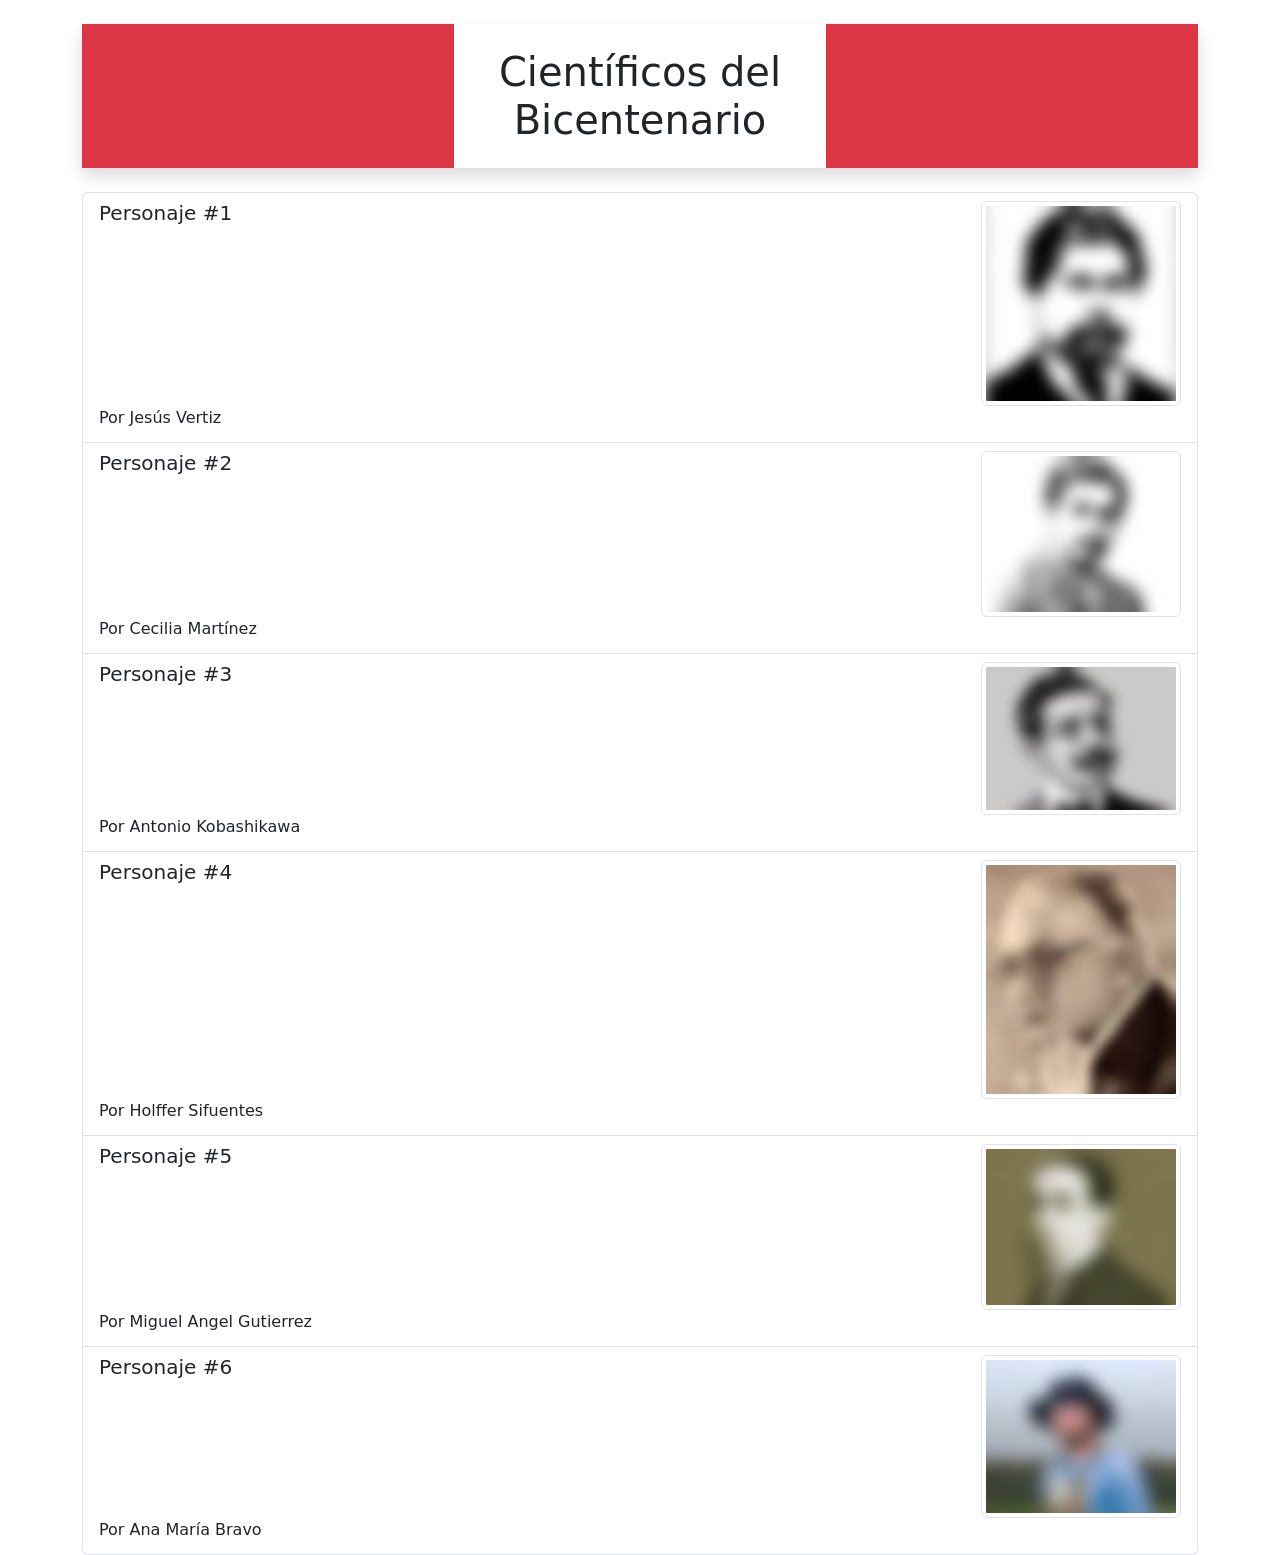
==== commit db115ad4: "Agrego nombre" ====
--- a/index.html
+++ b/index.html
@@ -75,7 +75,7 @@
           <i class="invisible">1892 - 1969</i>
           <img src="./img/honorio-delgado/silueta.jpg" class="img-thumbnail" alt="silueta" style="width:200px;">
         </div>
-        <p class="mb-1">Por Miguel Gutierrez</p>
+        <p class="mb-1">Por Miguel Angel Gutierrez</p>
       </a>
 
       <a class="list-group-item list-group-item-action" href="./personaje-6.html" target="_blank">
